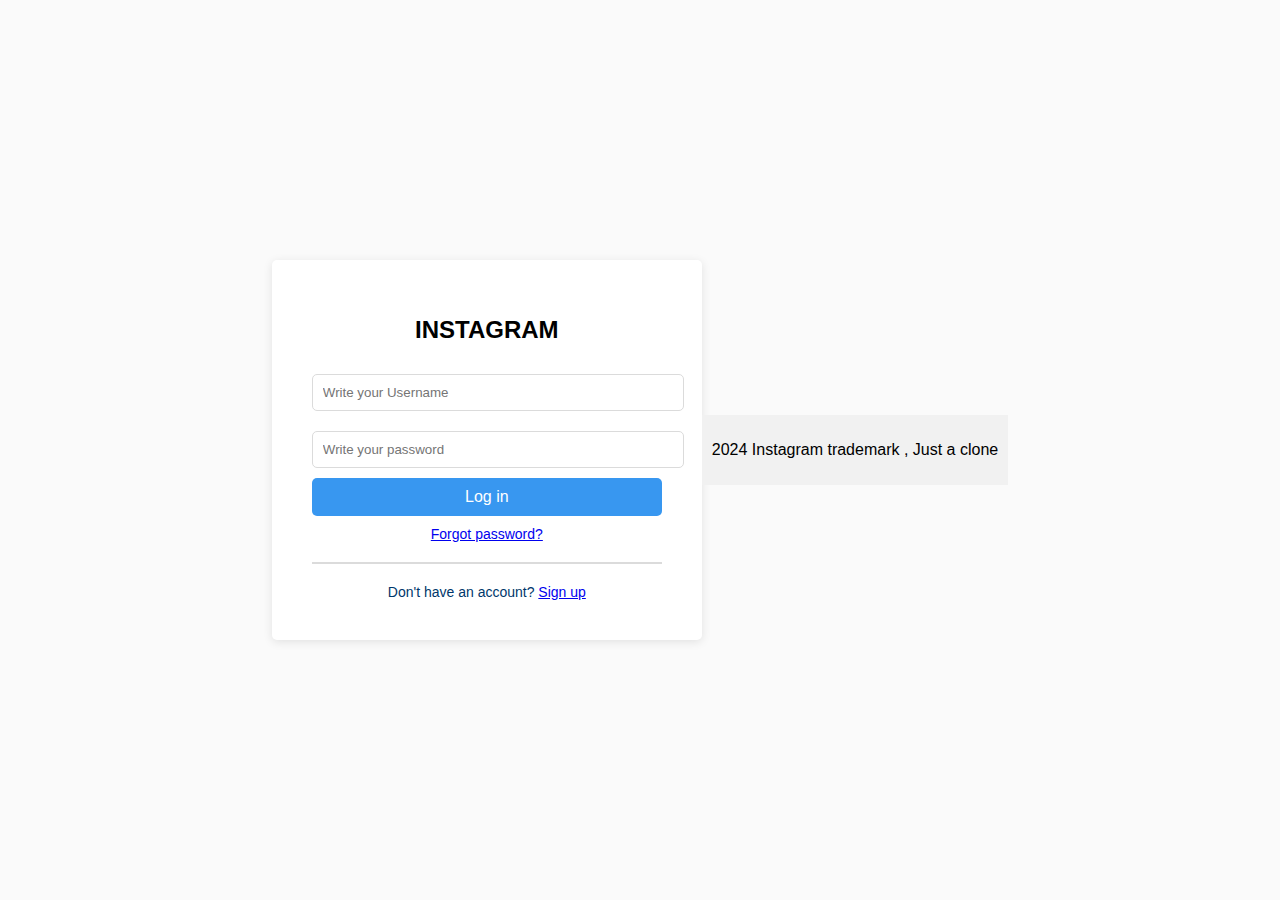
==== index.html @ 30af4a20 "Update and rename Login_Instagram.html to index.html" ====
<!DOCTYPE html>
<html>
<head>
    <meta charset="UTF-8">
    <meta name="viewport" content="width=device-width, initial-scale=1.0">
    <meta name="description" content="Login to Instagram">
    <title>Instagram Login Page</title>
    <link rel="stylesheet" href="styles.css">
</head>
<body>
    <div class="login-container">
        <h1>INSTAGRAM</h1>
        <input type="text" class="input-field" placeholder="Write your Username">
        <input type="password" class=" input-field" placeholder="Write your password">
        <button class="login-button" onclick="window.location.href='https://www.pinterest.com'">Log in</button>
        <div class="forgot-password"><a href="#">Forgot password?</a></div>
        <div class="divider"></div>
        <div class="signup-link">Don't have an account? <a href="#">Sign up</a></div>
    </div>
<footer>
    <p>2024 Instagram trademark , Just a clone</p>
</footer>
</body>
</html>
---- styles.css ----
body {
            font-family: Arial, sans-serif;
            background-color: #fafafa;
            display: flex;
            justify-content: center;
            align-items: center;
            height: 100vh;
            margin: 0;
        }
        .login-container {
            background-color: white;
            border-radius: 5px;
            box-shadow: 0 2px 10px rgba(0, 0, 0, 0.1);
            padding: 40px;
            width: 350px;
            text-align: center;
        }
        .login-container h1 {
            font-size: 24px;
            margin-bottom: 20px;
        }
        .input-field {
            width: 100%;
            padding: 10px;
            margin: 10px 0;
            border: 1px solid #dbdbdb;
            border-radius: 5px;
        }
        .login-button {
            background-color: #3897f0;
            color: white;
            border: none;
            padding: 10px;
            border-radius: 5px;
            cursor: pointer;
            width: 100%;
            font-size: 16px;
        }
        .login-button:hover {
            background-color: #2a8bdc;
        }
        .forgot-password {
            margin-top: 10px;
            font-size: 14px;
            color: #00376b;
        }
        .divider {
            margin: 20px 0;
            border: 1px solid #dbdbdb;
        }
        .signup-link {
            font-size: 14px;
            color: #00376b;
        }
        footer {
            text-align: center; /* Center the footer text */
            padding: 10px; /* Add some padding */
            background-color: #f1f1f1; /* Optional background color */
        }
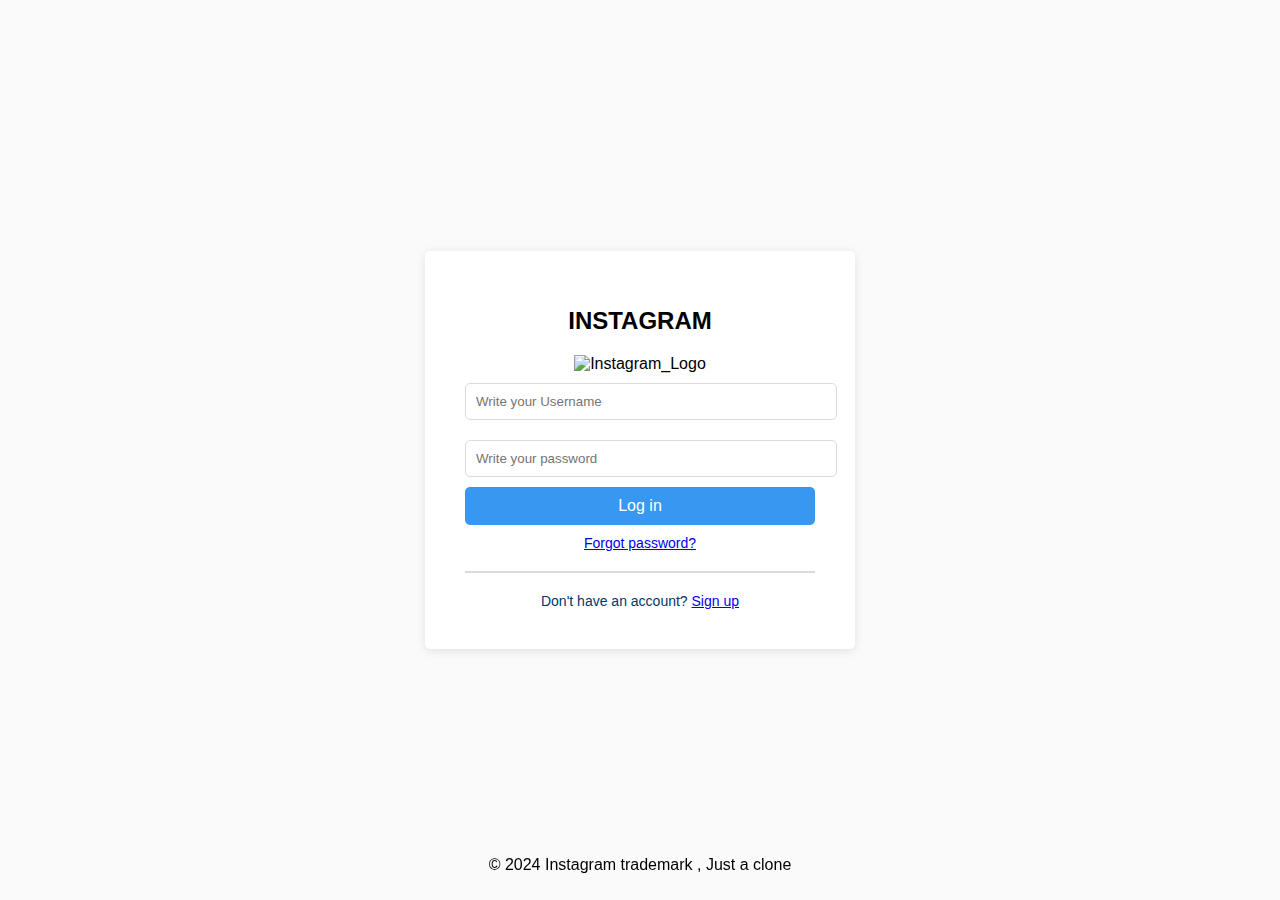
==== commit fc85e02d: "updated index.html" ====
--- a/index.html
+++ b/index.html
@@ -8,17 +8,23 @@
     <link rel="stylesheet" href="styles.css">
 </head>
 <body>
+    <header>
+        <p class="hui">Hi , I am Rohan , Trying to make a Instagram Clone page</p>
+    </header>
     <div class="login-container">
         <h1>INSTAGRAM</h1>
-        <input type="text" class="input-field" placeholder="Write your Username">
-        <input type="password" class=" input-field" placeholder="Write your password">
-        <button class="login-button" onclick="window.location.href='https://www.pinterest.com'">Log in</button>
+        <img src="https://upload.wikimedia.org/wikipedia/commons/thumb/e/e7/Instagram_logo_2016.svg/2048px-Instagram_logo_2016.svg.png" alt="Instagram_Logo" width="100px" height="auto">
+        <form onsubmit="window.location.href='https://www.instagram.com'; return false;">
+            <input type="text" class="input-field" placeholder="Write your Username" required>
+            <input type="password" class=" input-field" placeholder="Write your password" required>
+            <button class="login-button" type="submit">Log in</button>
+        </form>
         <div class="forgot-password"><a href="#">Forgot password?</a></div>
         <div class="divider"></div>
-        <div class="signup-link">Don't have an account? <a href="#">Sign up</a></div>
+        <div class="signup-link">Don't have an account? <a href="sign_up.html">Sign up</a></div>
     </div>
-<footer>
-    <p>2024 Instagram trademark , Just a clone</p>
+<footer class="Endui">
+    <p>&copy; 2024 Instagram trademark , Just a clone</p>
 </footer>
 </body>
-</html>
+</html>--- a/styles.css
+++ b/styles.css
@@ -1,6 +1,11 @@
        body {
             font-family: Arial, sans-serif;
+            background-image: url(https://media.istockphoto.com/id/1403057774/vector/gradient-background-orange-pink-and-purple-colors-rainbow-colors-magenta-yellow-and-red.jpg?s=612x612&w=0&k=20&c=vjBJxXPU7QXTUgGcMYVq-4xp7W7ns4wkjf42pDVK2K0=);
             background-color: #fafafa;
+            background-position: fixed;
+            background-size: cover;
+            background-repeat: no-repeat;
+            background-attachment: fixed;
             display: flex;
             justify-content: center;
             align-items: center;
@@ -52,8 +57,54 @@
             font-size: 14px;
             color: #00376b;
         }
-        footer {
-            text-align: center; /* Center the footer text */
-            padding: 10px; /* Add some padding */
-            background-color: #f1f1f1; /* Optional background color */
+        .hui {
+            text-align: center; 
+            padding: 10px; 
+            background-color: #f1f1f1; 
+            right: 0;
+            left: 0;
+            top: 0;
+            position: fixed;
+            z-index: 1000;
+            opacity: 0;
+            transition: opacity 0.5s ease;
         }
+        .hui.show {
+            opacity: 1;
+        }
+        .Endui {
+            text-align: center;
+            left: 0;
+            right: 0;
+            position: fixed;
+            bottom: 0;
+            padding: 10px;
+
+        }
+        @import url('https://fonts.googleapis.com/css2?family=Spicy+Rice&display=swap');
+        .ht1 {
+            text-align: center;
+            position: fixed;
+            top: 0;
+            left: 0;
+            right: 0;
+            font-style: bold;
+            font-family: "Spicy Rice", serif;
+        }
+        .yut1 {
+            background-color: rgb(36, 35, 35);
+            border-radius: 5px;
+            box-shadow: 0 2px 10px rgba(0, 0, 0, 0.1);
+            padding: 50px;
+            width: 350px;
+            text-align: center;
+        }
+        .yut1 h1{
+            font-size: 45px;
+            margin-bottom: 10px;
+        }
+        .ft1 {
+            color: #a2a8ac;
+            font-family: "Spicy Rice",serif;
+            font-size: 20px;
+        }
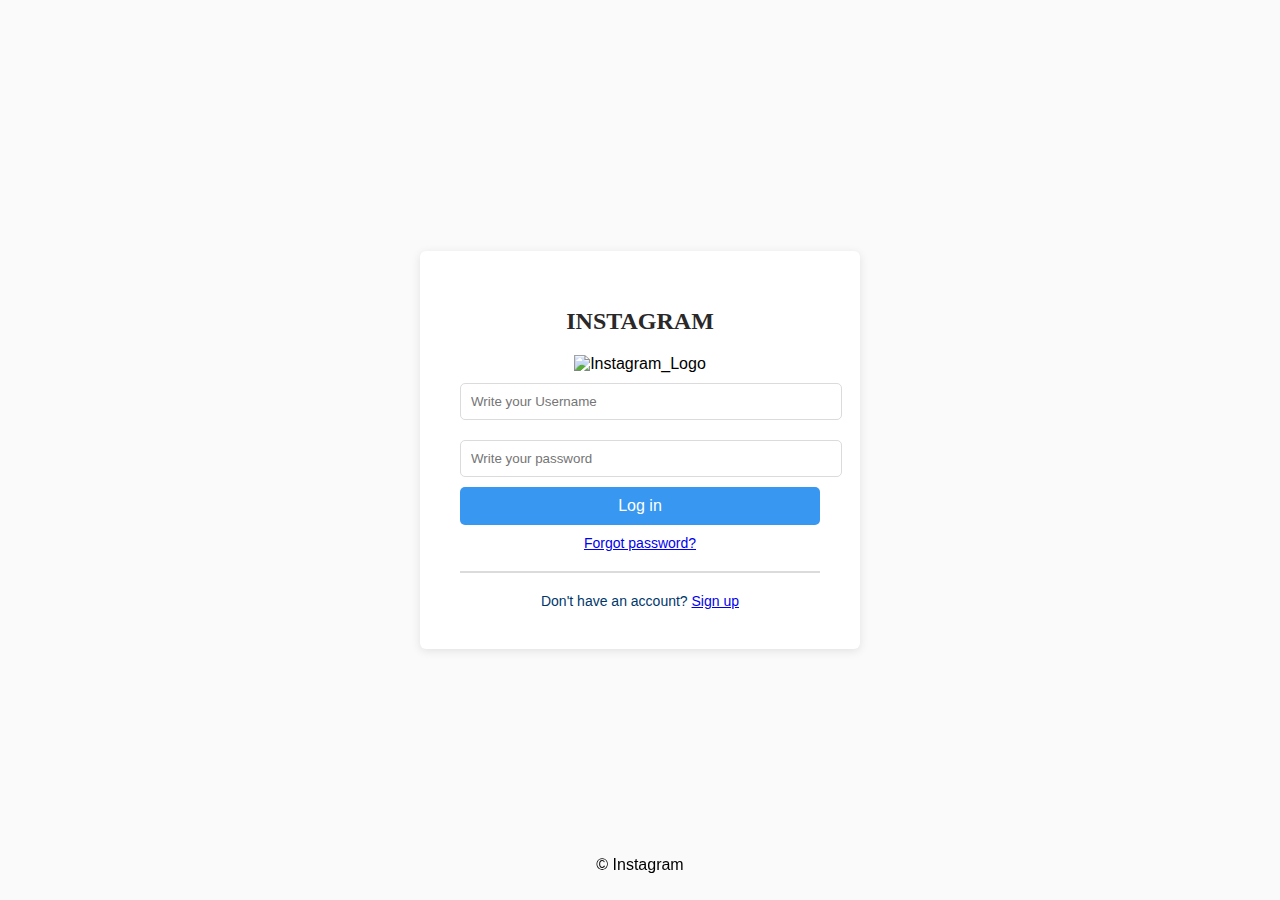
==== commit bbb75e8e: "updated index.html" ====
--- a/index.html
+++ b/index.html
@@ -8,23 +8,20 @@
     <link rel="stylesheet" href="styles.css">
 </head>
 <body>
-    <header>
-        <p class="hui">Hi , I am Rohan , Trying to make a Instagram Clone page</p>
-    </header>
     <div class="login-container">
-        <h1>INSTAGRAM</h1>
+        <h1 class="po2">INSTAGRAM</h1>
         <img src="https://upload.wikimedia.org/wikipedia/commons/thumb/e/e7/Instagram_logo_2016.svg/2048px-Instagram_logo_2016.svg.png" alt="Instagram_Logo" width="100px" height="auto">
         <form onsubmit="window.location.href='https://www.instagram.com'; return false;">
             <input type="text" class="input-field" placeholder="Write your Username" required>
             <input type="password" class=" input-field" placeholder="Write your password" required>
             <button class="login-button" type="submit">Log in</button>
         </form>
-        <div class="forgot-password"><a href="#">Forgot password?</a></div>
+        <div class="forgot-password"><a href="forgot-password.html">Forgot password?</a></div>
         <div class="divider"></div>
         <div class="signup-link">Don't have an account? <a href="sign_up.html">Sign up</a></div>
     </div>
 <footer class="Endui">
-    <p>&copy; 2024 Instagram trademark , Just a clone</p>
+    <p>&copy; Instagram</p>
 </footer>
 </body>
 </html>--- a/styles.css
+++ b/styles.css
@@ -14,10 +14,10 @@
         }
         .login-container {
             background-color: white;
-            border-radius: 5px;
+            border-radius: 6px;
             box-shadow: 0 2px 10px rgba(0, 0, 0, 0.1);
             padding: 40px;
-            width: 350px;
+            width: 360px;
             text-align: center;
         }
         .login-container h1 {
@@ -57,21 +57,6 @@
             font-size: 14px;
             color: #00376b;
         }
-        .hui {
-            text-align: center; 
-            padding: 10px; 
-            background-color: #f1f1f1; 
-            right: 0;
-            left: 0;
-            top: 0;
-            position: fixed;
-            z-index: 1000;
-            opacity: 0;
-            transition: opacity 0.5s ease;
-        }
-        .hui.show {
-            opacity: 1;
-        }
         .Endui {
             text-align: center;
             left: 0;
@@ -90,6 +75,7 @@
             right: 0;
             font-style: bold;
             font-family: "Spicy Rice", serif;
+            color: #fafafa;
         }
         .yut1 {
             background-color: rgb(36, 35, 35);
@@ -108,3 +94,30 @@
             font-family: "Spicy Rice",serif;
             font-size: 20px;
         }
+        .po2 {
+            color: #2a2828;
+            font-family: "Spicy Rice",serif;
+            font-size: 32px;
+        }
+        .po3 {
+            color: #2a2828;
+            font-family: "Spicy Rice",serif;
+            font-size: 22px;
+            text-align: center;
+        }
+        .po4 {
+            color: #2a2828;
+            font-family: "Spicy Rice",serif;
+            font-size: 35px;
+            text-align: center;
+            position: fixed;
+            top: 0;
+            left: 0;
+            right: 0;
+        }
+        .po5 {
+            color: #2a2828;
+            font-family: "Spicy Rice",serif;
+            font-size: 13px;
+            text-align: center;
+        }
